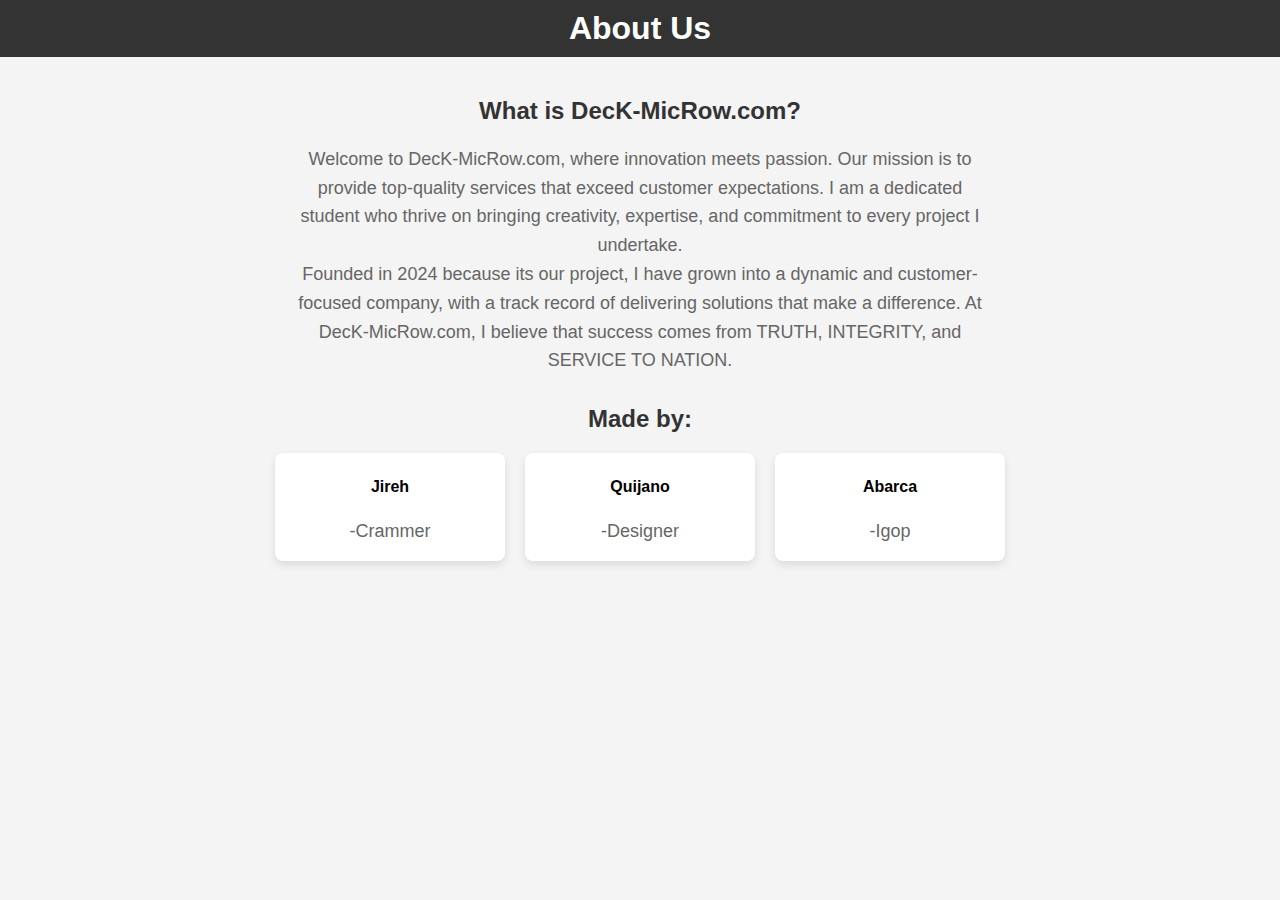
==== about.html @ 1c172aff "Add files via upload" ====
<!DOCTYPE html>
<html lang="en">
<head>
    <meta charset="UTF-8">
    <meta name="viewport" content="width=device-width, initial-scale=1.0">
    <title>About Us</title>
    <style>
        body {
            font-family: Arial, sans-serif;
            margin: 0;
            padding: 0;
            background-color: #f4f4f4;
        }
        header {
            background-color: #333;
            color: white;
            text-align: center;
            padding: 10px 0;
        }
        header h1 {
            margin: 0;
        }
        section {
            padding: 20px;
            text-align: center;
        }
        section h2 {
            color: #333;
        }
        section p {
            font-size: 18px;
            line-height: 1.6;
            color: #666;
            max-width: 700px;
            margin: 0 auto;
        }
        .team {
            margin-top: 30px;
        }
        .team h3 {
            color: #333;
        }
        .team-members {
            display: flex;
            justify-content: center;
            gap: 20px;
            margin-top: 10px;
        }
        .team-member {
            width: 200px;
            background-color: #fff;
            padding: 15px;
            border-radius: 8px;
            box-shadow: 0 4px 8px rgba(0, 0, 0, 0.1);
        }
        .team-member img {
            width: 100%;
            border-radius: 50%;
        }
        .team-member h4 {
            margin-top: 10px;
        }
    </style>
</head>
<body>

<header>
    <h1>About Us</h1>
</header>

<section>
    <h2>What is DecK-MicRow.com?</h2>
    <p>
        Welcome to DecK-MicRow.com, where innovation meets passion. Our mission is to provide top-quality services that exceed customer expectations. I am a dedicated student who thrive on bringing creativity, expertise, and commitment to every project I undertake.
    </p>
    <p>
        Founded in 2024 because its our project, I have grown into a dynamic and customer-focused company, with a track record of delivering solutions that make a difference. At DecK-MicRow.com, I believe that success comes from TRUTH, INTEGRITY, and SERVICE TO NATION.
    </p>

    <div class="team">
        
	<h2>Made by:</h2>
        <div class="team-members">
            <div class="team-member">
                
                <h4>Jireh</h4>
                <p>-Crammer</p>
            </div>
            <div class="team-member">
                
                <h4>Quijano</h4>
                <p>-Designer</p>
            </div>
            <div class="team-member">
                
                <h4>Abarca</h4>
                <p>-Igop</p>
            </div>
        </div>
    </div>
</section>

</body>
</html>
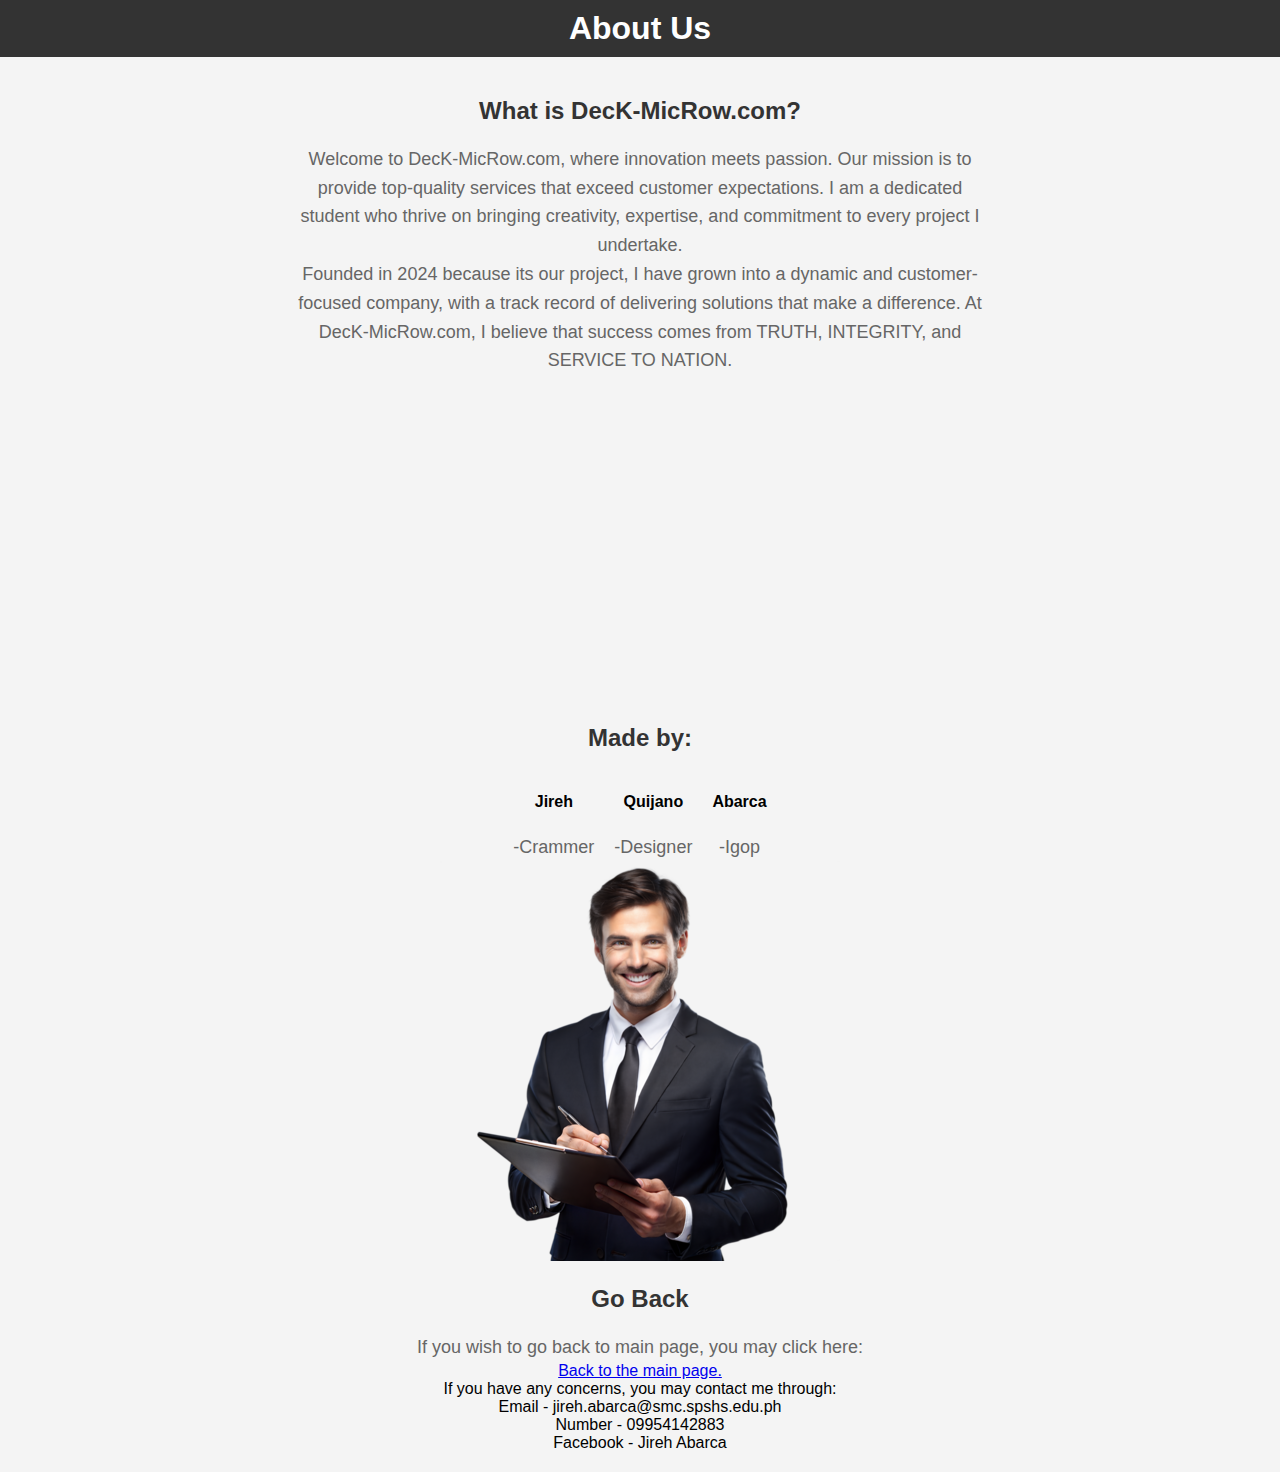
==== commit e82b7c21: "Update about.html" ====
--- a/about.html
+++ b/about.html
@@ -1,65 +1,26 @@
 <!DOCTYPE html>
 <html lang="en">
 <head>
+    <link rel="stylesheet" type="text/css" href="css/index.css">
     <meta charset="UTF-8">
     <meta name="viewport" content="width=device-width, initial-scale=1.0">
-    <title>About Us</title>
+    <title>About Us</title> 
+
     <style>
-        body {
-            font-family: Arial, sans-serif;
-            margin: 0;
-            padding: 0;
-            background-color: #f4f4f4;
-        }
-        header {
-            background-color: #333;
-            color: white;
-            text-align: center;
-            padding: 10px 0;
-        }
-        header h1 {
-            margin: 0;
-        }
-        section {
-            padding: 20px;
-            text-align: center;
-        }
-        section h2 {
-            color: #333;
-        }
-        section p {
-            font-size: 18px;
-            line-height: 1.6;
-            color: #666;
-            max-width: 700px;
-            margin: 0 auto;
-        }
-        .team {
-            margin-top: 30px;
-        }
-        .team h3 {
-            color: #333;
-        }
-        .team-members {
-            display: flex;
-            justify-content: center;
-            gap: 20px;
-            margin-top: 10px;
-        }
-        .team-member {
-            width: 200px;
-            background-color: #fff;
-            padding: 15px;
-            border-radius: 8px;
-            box-shadow: 0 4px 8px rgba(0, 0, 0, 0.1);
-        }
-        .team-member img {
-            width: 100%;
-            border-radius: 50%;
-        }
-        .team-member h4 {
-            margin-top: 10px;
-        }
+        .youtube-audio {
+    width: 0;
+    height: 0;
+    overflow: hidden;
+    position: relative;
+    }
+.youtube-audio iframe {
+    position: absolute;
+    top: 0;
+    left: 0;
+    width: 560px; /* Original YouTube player width */
+    height: 315px; /* Original YouTube player height */
+    visibility: hidden; /* Hide the video */
+    }
     </style>
 </head>
 <body>
@@ -75,30 +36,64 @@
     </p>
     <p>
         Founded in 2024 because its our project, I have grown into a dynamic and customer-focused company, with a track record of delivering solutions that make a difference. At DecK-MicRow.com, I believe that success comes from TRUTH, INTEGRITY, and SERVICE TO NATION.
-    </p>
+    </p>    
+
+
+
+    <div id="dano">
+        <iframe width="560" height="315" src="https://www.youtube.com/embed/D9N7QaIOkG8?si=E9Fi67t5pfXK4G1B" title="YouTube video player" 
+        frameborder="0" allow="accelerometer; autoplay; clipboard-write; encrypted-media; gyroscope; picture-in-picture; web-share" 
+        referrerpolicy="strict-origin-when-cross-origin" allowfullscreen></iframe>
+    </div>
 
     <div class="team">
         
 	<h2>Made by:</h2>
         <div class="team-members">
-            <div class="team-member">
+            <div class="team-member-featured">
                 
                 <h4>Jireh</h4>
                 <p>-Crammer</p>
             </div>
-            <div class="team-member">
+            <div class="team-member-featured">
                 
                 <h4>Quijano</h4>
                 <p>-Designer</p>
             </div>
-            <div class="team-member">
+            <div class="team-member-featured">
                 
                 <h4>Abarca</h4>
                 <p>-Igop</p>
             </div>
         </div>
-    </div>
+    </div> 
+
+    <div class="youtube-audio">
+        <iframe 
+            width="560" 
+            height="315" 
+            src="https://www.youtube.com/embed/D9N7QaIOkG8?si=E9Fi67t5pfXK4G1B" 
+            title="YouTube video player" 
+            frameborder="0" 
+            allow="accelerometer; autoplay; clipboard-write; encrypted-media; gyroscope; picture-in-picture; web-share" 
+            referrerpolicy="strict-origin-when-cross-origin" 
+            allowfullscreen>
+        </iframe> 
+    </div> 
+
+    <img src="jireh.webp"> 
+
+    <h2>Go Back</h2> 
+
+    <p>If you wish to go back to main page, you may click here: </p> 
+    <a href="home.html">Back to the main page. </a> 
+
+    <div id="p1">If you have any concerns, you may contact me through:</div> 
+    <div id="p2">Email - jireh.abarca@smc.spshs.edu.ph</div> 
+    <div id="p3">Number - 09954142883</div> 
+    <div id="p4">Facebook -  Jireh Abarca</div>
+
 </section>
 
 </body>
-</html>+</html>
--- a/css/index.css
+++ b/css/index.css
@@ -0,0 +1,55 @@
+body {
+    font-family: Arial, sans-serif;
+    margin: 0;
+    padding: 0;
+    background-color: #f4f4f4;
+}
+header {
+    background-color: #333;
+    color: white;
+    text-align: center;
+    padding: 10px 0;
+}
+header h1 {
+    margin: 0;
+}
+section {
+    padding: 20px;
+    text-align: center;
+}
+section h2 {
+    color: #333;
+}
+section p {
+    font-size: 18px;
+    line-height: 1.6;
+    color: #666;
+    max-width: 700px;
+    margin: 0 auto;
+}
+.team {
+    margin-top: 30px;
+}
+.team h3 {
+    color: #333;
+}
+.team-members {
+    display: flex;
+    justify-content: center;
+    gap: 20px;
+    margin-top: 10px;
+}
+.team-member {
+    width: 200px;
+    background-color: #fff;
+    padding: 15px;
+    border-radius: 8px;
+    box-shadow: 0 4px 8px rgba(0, 0, 0, 0.1);
+}
+.team-member img {
+    width: 100%;
+    border-radius: 50%;
+}
+.team-member h4 {
+    margin-top: 10px;
+}